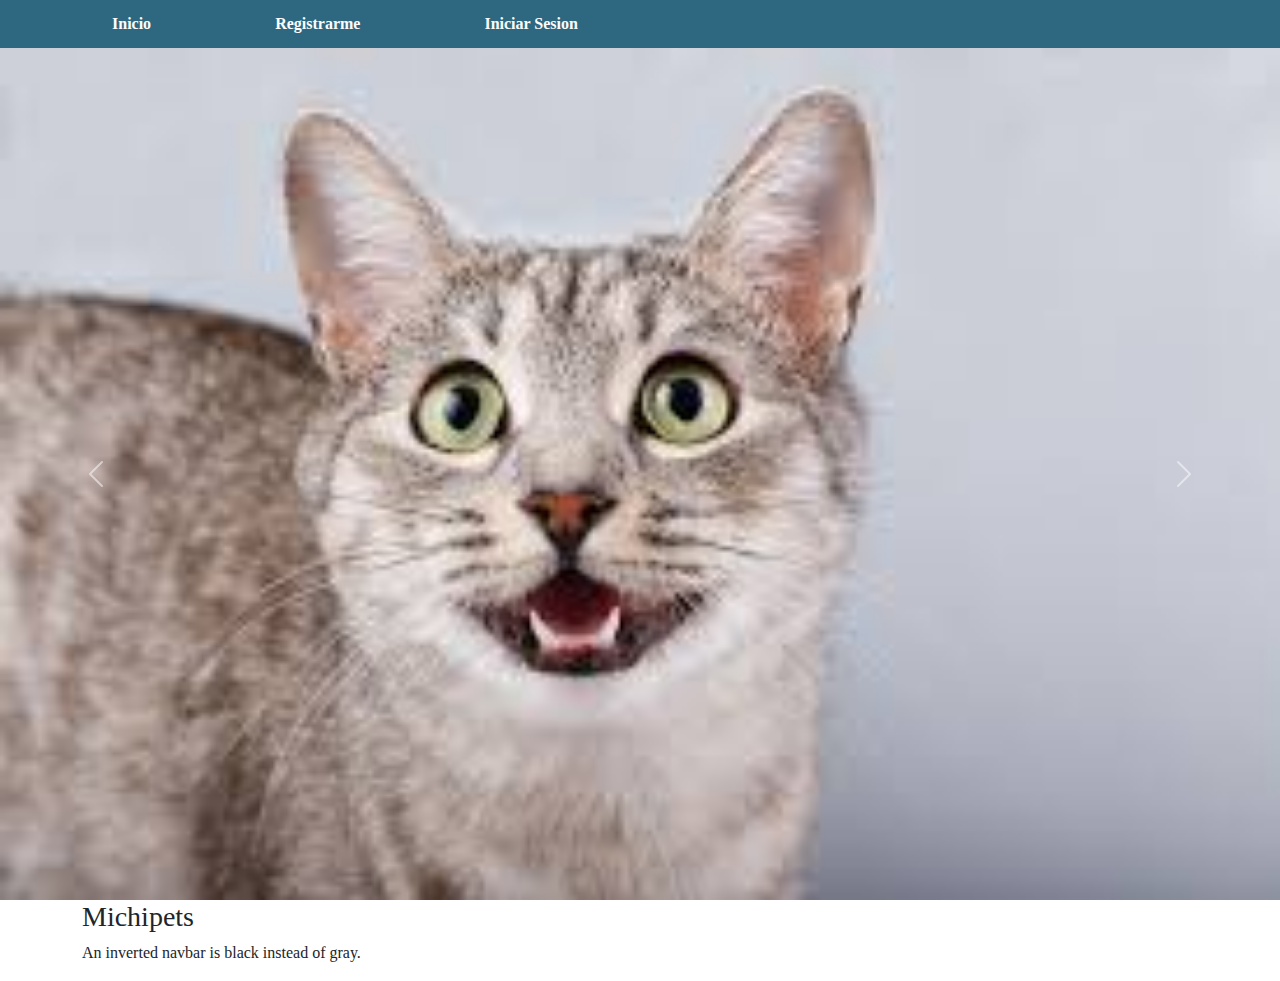
==== index.html @ a48c6690 "primer commit" ====
<!DOCTYPE html>
<html lang="en">
<head>
    <meta charset="UTF-8">
    <meta name="viewport" content="width=device-width, initial-scale=1.0">
    <title>Michipets</title>
    <link rel="stylesheet" href="https://cdn.jsdelivr.net/npm/bootstrap@5.2.3/dist/css/bootstrap.min.css">
    <link rel="stylesheet" href="style.css">
</head>
<body>
    <script src="https://cdn.jsdelivr.net/npm/@popperjs/core@2.11.6/dist/umd/popper.min.js" integrity="sha384-oBqDVmMz9ATKxIep9tiCxS/Z9fNfEXiDAYTujMAeBAsjFuCZSmKbSSUnQlmh/jp3" crossorigin="anonymous"></script>
<script src="https://cdn.jsdelivr.net/npm/bootstrap@5.2.3/dist/js/bootstrap.min.js" integrity="sha384-cuYeSxntonz0PPNlHhBs68uyIAVpIIOZZ5JqeqvYYIcEL727kskC66kF92t6Xl2V" crossorigin="anonymous"></script>
    <header>
        <nav>
            <div class="Menu">
                <!--ul>li*3>a[href="#"]{Elemento $}-->
                <ul>
                    
                    <li><a href="#">Inicio</a></li>
                    <li><a href="#">Registrarme</a></li>
                    <li><a href="#">Iniciar Sesion</a></li>
                </ul>
            </div>
        </nav>
    </header>
    <main>
        <!--Lo que no se repite-->
     <!-- <img src="Imagenes\carrusel\img1.jpg" alt=""> -->
     <div id="carouselControls" class="carousel slide" data-bs-ride="carousel">
        <div class="carousel-inner">
          <div class="carousel-item active">
            <img src="Imagenes\carrusel\img1.jpg" class="d-block w-100" alt="car1">
          </div>
          <div class="carousel-item">
            <img src="Imagenes\carrusel\img2.jpg" class="d-block w-100" alt="car2">
          </div>
          <div class="carousel-item">
            <img src="Imagenes\carrusel\img3.jpg" class="d-block w-100" alt="car3">
          </div>
        </div>
        <button class="carousel-control-prev" type="button" data-bs-target="#carouselControls" data-bs-slide="prev">
          <span class="carousel-control-prev-icon" aria-hidden="true"></span>
          <span class="visually-hidden">Previous</span>
        </button>
        <button class="carousel-control-next" type="button" data-bs-target="#carouselControls" data-bs-slide="next">
          <span class="carousel-control-next-icon" aria-hidden="true"></span>
          <span class="visually-hidden">siguiente</span>
        </button>
      </div>
     </div>
    </main>
    <div class="container">
        <h3>Michipets</h3>
        <p>An inverted navbar is black instead of gray.</p>
      </div>
</body>
</html>
---- style.css ----
* {
    padding: 0;
    margin: 0;
    box-sizing: border-box;
}

body {
    background-color: rgb(255, 255, 255);
    font-family: "Calibri";
}

header {
    background: #2d6880;
    width: 100%;
    clear: both;
    display: table;
    text-align: center;
}

.menu {
    width: 100px;
    margin: 0;
}

nav {
    text-align: center; /* Cambiado de float: center a text-align: center */
}

nav ul {
    padding: 0;
    margin: 0;
}

nav ul li {
    list-style: none;
    margin-left: 100px;
    padding: 12px;
    float: left;
}

nav ul li a {
    text-decoration: none;
    color: rgb(252, 252, 252);
    font-weight: bold;
    position: relative; /* Añadido para que ::before funcione correctamente */
}

nav ul li a::before {
    display: block;
    content: "";
    width: 0;
    background: #2d424b;
    height: 5px;
    top: 0;
    left: 0;
    position: absolute;
    transition: width 0.3s ease; /* Añadido para animar la transición */
}

nav ul li a:hover::before {
    width: 100%;
}
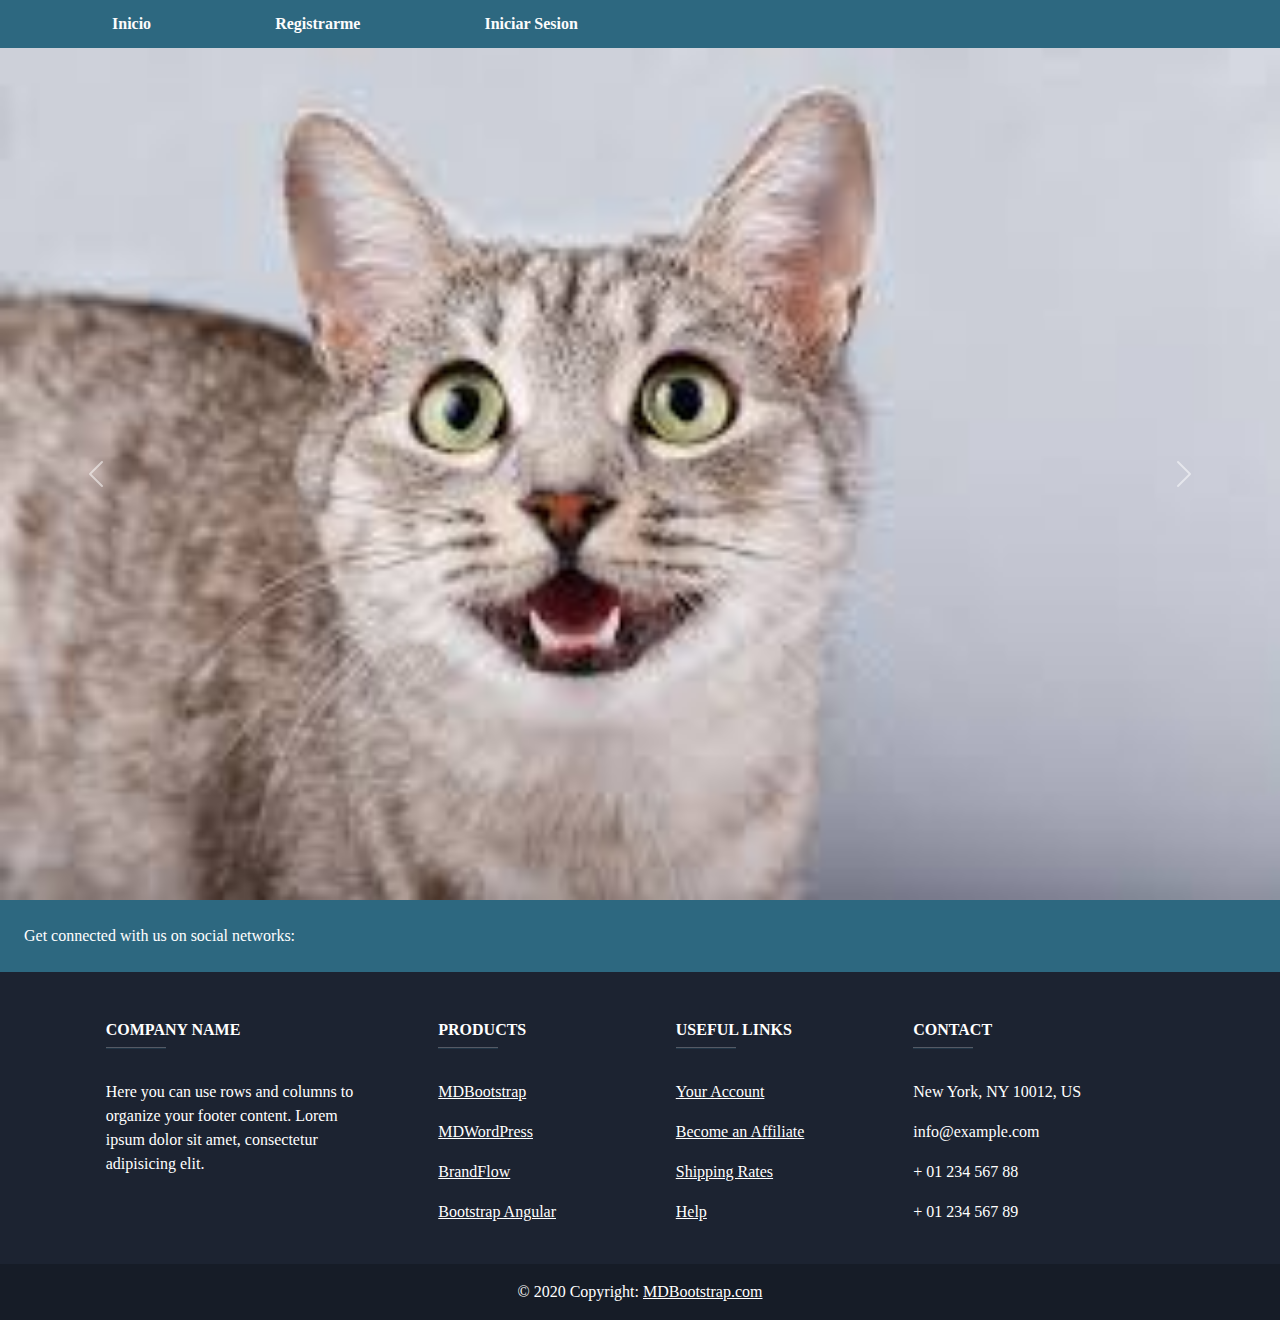
==== commit afb7b09c: "Nathaly" ====
--- a/index.html
+++ b/index.html
@@ -11,47 +11,188 @@
     <script src="https://cdn.jsdelivr.net/npm/@popperjs/core@2.11.6/dist/umd/popper.min.js" integrity="sha384-oBqDVmMz9ATKxIep9tiCxS/Z9fNfEXiDAYTujMAeBAsjFuCZSmKbSSUnQlmh/jp3" crossorigin="anonymous"></script>
 <script src="https://cdn.jsdelivr.net/npm/bootstrap@5.2.3/dist/js/bootstrap.min.js" integrity="sha384-cuYeSxntonz0PPNlHhBs68uyIAVpIIOZZ5JqeqvYYIcEL727kskC66kF92t6Xl2V" crossorigin="anonymous"></script>
     <header>
-        <nav>
-            <div class="Menu">
-                <!--ul>li*3>a[href="#"]{Elemento $}-->
-                <ul>
-                    
-                    <li><a href="#">Inicio</a></li>
-                    <li><a href="#">Registrarme</a></li>
-                    <li><a href="#">Iniciar Sesion</a></li>
-                </ul>
-            </div>
-        </nav>
+          <nav>
+              <div class="Menu">
+                  <!--ul>li*3>a[href="#"]{Elemento $}-->
+                  <ul>
+                      
+                      <li><a href="#">Inicio</a></li>
+                      <li><a href="registrarme.html">Registrarme</a></li>
+                      <li><a href="InicioSesion.html">Iniciar Sesion</a></li>
+                  </ul>
+              </div>
+          </nav>
     </header>
     <main>
-        <!--Lo que no se repite-->
-     <!-- <img src="Imagenes\carrusel\img1.jpg" alt=""> -->
-     <div id="carouselControls" class="carousel slide" data-bs-ride="carousel">
-        <div class="carousel-inner">
-          <div class="carousel-item active">
-            <img src="Imagenes\carrusel\img1.jpg" class="d-block w-100" alt="car1">
+          <!--Lo que no se repite, carrusel-->
+      <!-- <img src="Imagenes\carrusel\img1.jpg" alt=""> -->
+      <div id="carouselControls" class="carousel slide" data-bs-ride="carousel" >
+          <div class="carousel-inner">
+            <div class="carousel-item active">
+              <img src="Imagenes\carrusel\img1.jpg" class="d-block w-100" alt="car1">
+            </div>
+            <div class="carousel-item">
+              <img src="Imagenes\carrusel\img2.jpg" class="d-block w-100" alt="car2">
+            </div>
+            <div class="carousel-item">
+              <img src="Imagenes\carrusel\img3.jpg" class="d-block w-100" alt="car3">
+            </div>
           </div>
-          <div class="carousel-item">
-            <img src="Imagenes\carrusel\img2.jpg" class="d-block w-100" alt="car2">
+          <button class="carousel-control-prev" type="button" data-bs-target="#carouselControls" data-bs-slide="prev">
+            <span class="carousel-control-prev-icon" aria-hidden="true"></span>
+            <span class="visually-hidden">Previous</span>
+          </button>
+          <button class="carousel-control-next" type="button" data-bs-target="#carouselControls" data-bs-slide="next">
+            <span class="carousel-control-next-icon" aria-hidden="true"></span>
+            <span class="visually-hidden">siguiente</span>
+          </button>
+        </div>
+      </div>
+    </main>
+ <!-- Remove the container if you want to extend the Footer to full width. -->
+<!--<div class="container my-5">-->
+
+  <!-- Footer -->
+  <footer
+            class="text-center text-lg-start text-white"
+            style="background-color: #1c2331"
+            >
+      <!-- Section: Social media -->
+      <section class="d-flex justify-content-between p-4" style="background-color: #2d6880"
+                >
+          <!-- Left -->
+          <div class="me-5">
+            <span>Get connected with us on social networks:</span>
           </div>
-          <div class="carousel-item">
-            <img src="Imagenes\carrusel\img3.jpg" class="d-block w-100" alt="car3">
+          <!-- Left -->
+
+          <!-- Right -->
+          <div>
+            <a href="" class="text-white me-4">
+              <i class="fab fa-facebook-f"></i>
+            </a>
+            <a href="" class="text-white me-4">
+              <i class="fab fa-twitter"></i>
+            </a>
+            <a href="" class="text-white me-4">
+              <i class="fab fa-google"></i>
+            </a>
+            <a href="" class="text-white me-4">
+              <i class="fab fa-instagram"></i>
+            </a>
+            <a href="" class="text-white me-4">
+              <i class="fab fa-linkedin"></i>
+            </a>
+            <a href="" class="text-white me-4">
+              <i class="fab fa-github"></i>
+            </a>
           </div>
+          <!-- Right -->
+      </section>
+      <!-- Section: Social media -->
+
+      <!-- Section: Links  -->
+      <section class="">
+        <div class="container text-center text-md-start mt-5">
+          <!-- Grid row -->
+          <div class="row mt-3">
+            <!-- Grid column -->
+            <div class="col-md-3 col-lg-4 col-xl-3 mx-auto mb-4">
+              <!-- Content -->
+              <h6 class="text-uppercase fw-bold">Company name</h6>
+              <hr
+                  class="mb-4 mt-0 d-inline-block mx-auto"
+                  style="width: 60px; background-color: #2d6880; height: 2px"
+                  />
+              <p>
+                Here you can use rows and columns to organize your footer
+                content. Lorem ipsum dolor sit amet, consectetur adipisicing
+                elit.
+              </p>
+            </div>
+            <!-- Grid column -->
+
+            <!-- Grid column -->
+            <div class="col-md-2 col-lg-2 col-xl-2 mx-auto mb-4">
+              <!-- Links -->
+              <h6 class="text-uppercase fw-bold">Products</h6>
+              <hr
+                  class="mb-4 mt-0 d-inline-block mx-auto"
+                  style="width: 60px; background-color: #2d6880; height: 2px"
+                  />
+              <p>
+                <a href="#!" class="text-white">MDBootstrap</a>
+              </p>
+              <p>
+                <a href="#!" class="text-white">MDWordPress</a>
+              </p>
+              <p>
+                <a href="#!" class="text-white">BrandFlow</a>
+              </p>
+              <p>
+                <a href="#!" class="text-white">Bootstrap Angular</a>
+              </p>
+            </div>
+            <!-- Grid column -->
+
+            <!-- Grid column -->
+            <div class="col-md-3 col-lg-2 col-xl-2 mx-auto mb-4">
+              <!-- Links -->
+              <h6 class="text-uppercase fw-bold">Useful links</h6>
+              <hr
+                  class="mb-4 mt-0 d-inline-block mx-auto"
+                  style="width: 60px; background-color: #2d6880; height: 2px"
+                  />
+              <p>
+                <a href="#!" class="text-white">Your Account</a>
+              </p>
+              <p>
+                <a href="#!" class="text-white">Become an Affiliate</a>
+              </p>
+              <p>
+                <a href="#!" class="text-white">Shipping Rates</a>
+              </p>
+              <p>
+                <a href="#!" class="text-white">Help</a>
+              </p>
+            </div>
+            <!-- Grid column -->
+
+            <!-- Grid column -->
+            <div class="col-md-4 col-lg-3 col-xl-3 mx-auto mb-md-0 mb-4">
+              <!-- Links -->
+              <h6 class="text-uppercase fw-bold">Contact</h6>
+              <hr
+                  class="mb-4 mt-0 d-inline-block mx-auto"
+                  style="width: 60px; background-color: #2d6880; height: 2px"
+                  />
+              <p><i class="fas fa-home mr-3"></i> New York, NY 10012, US</p>
+              <p><i class="fas fa-envelope mr-3"></i> info@example.com</p>
+              <p><i class="fas fa-phone mr-3"></i> + 01 234 567 88</p>
+              <p><i class="fas fa-print mr-3"></i> + 01 234 567 89</p>
+            </div>
+            <!-- Grid column -->
+          </div>
+          <!-- Grid row -->
         </div>
-        <button class="carousel-control-prev" type="button" data-bs-target="#carouselControls" data-bs-slide="prev">
-          <span class="carousel-control-prev-icon" aria-hidden="true"></span>
-          <span class="visually-hidden">Previous</span>
-        </button>
-        <button class="carousel-control-next" type="button" data-bs-target="#carouselControls" data-bs-slide="next">
-          <span class="carousel-control-next-icon" aria-hidden="true"></span>
-          <span class="visually-hidden">siguiente</span>
-        </button>
+      </section>
+      <!-- Section: Links  -->
+
+      <!-- Copyright -->
+      <div
+          class="text-center p-3"
+          style="background-color: rgba(0, 0, 0, 0.2)"
+          >
+        © 2020 Copyright:
+        <a class="text-white" href="https://mdbootstrap.com/"
+          >MDBootstrap.com</a
+          >
       </div>
-     </div>
-    </main>
-    <div class="container">
-        <h3>Michipets</h3>
-        <p>An inverted navbar is black instead of gray.</p>
-      </div>
+      <!-- Copyright -->
+  </footer>
+  <!-- Footer -->
+
+</div>
+  
 </body>
 </html>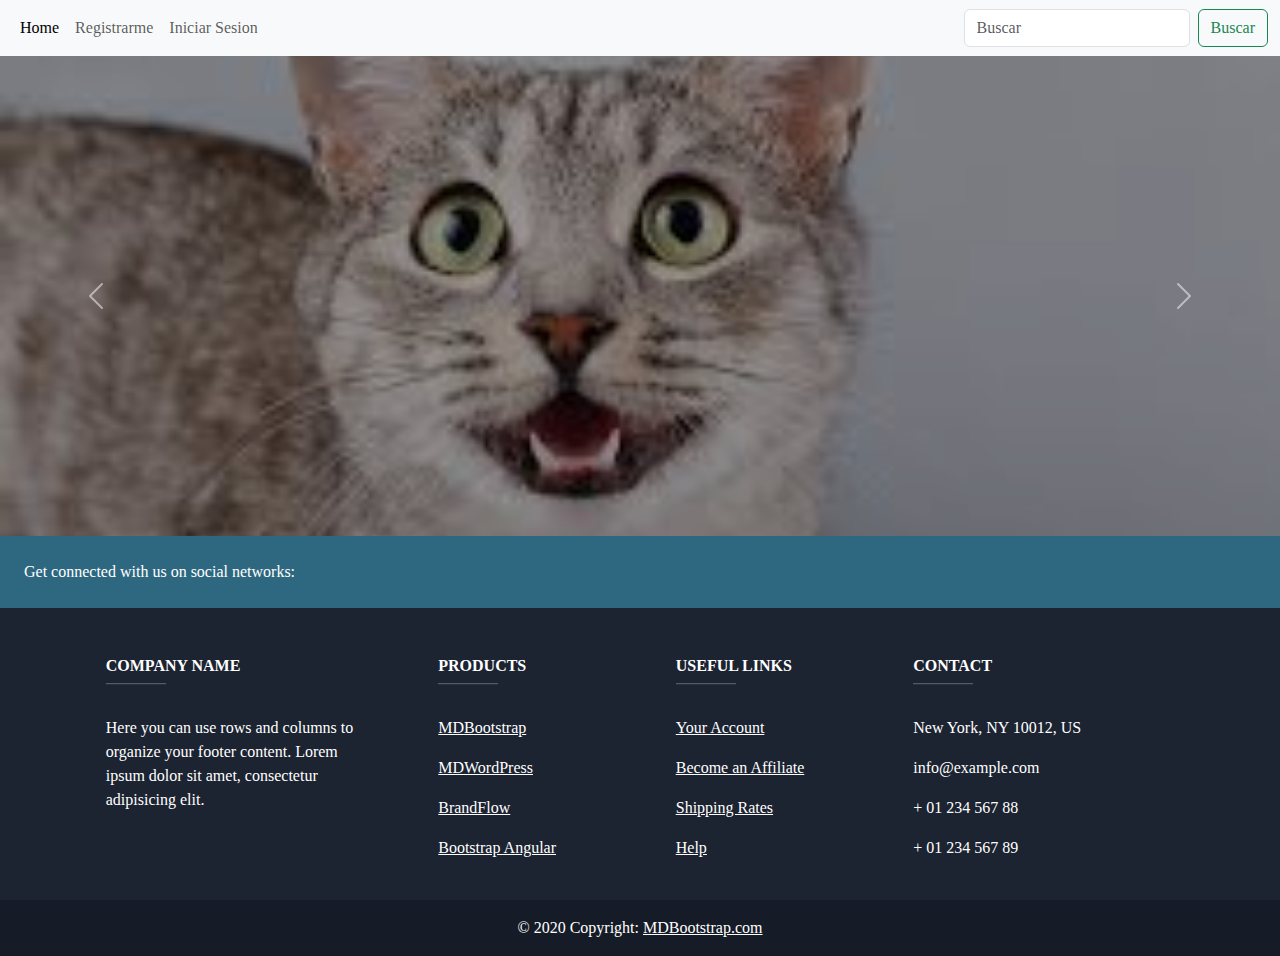
==== commit 62db5434: "Tercer comit con mi amor" ====
--- a/index.html
+++ b/index.html
@@ -11,31 +11,55 @@
     <script src="https://cdn.jsdelivr.net/npm/@popperjs/core@2.11.6/dist/umd/popper.min.js" integrity="sha384-oBqDVmMz9ATKxIep9tiCxS/Z9fNfEXiDAYTujMAeBAsjFuCZSmKbSSUnQlmh/jp3" crossorigin="anonymous"></script>
 <script src="https://cdn.jsdelivr.net/npm/bootstrap@5.2.3/dist/js/bootstrap.min.js" integrity="sha384-cuYeSxntonz0PPNlHhBs68uyIAVpIIOZZ5JqeqvYYIcEL727kskC66kF92t6Xl2V" crossorigin="anonymous"></script>
     <header>
-          <nav>
-              <div class="Menu">
-                  <!--ul>li*3>a[href="#"]{Elemento $}-->
-                  <ul>
-                      
-                      <li><a href="#">Inicio</a></li>
-                      <li><a href="registrarme.html">Registrarme</a></li>
-                      <li><a href="InicioSesion.html">Iniciar Sesion</a></li>
-                  </ul>
-              </div>
-          </nav>
+      <nav class="navbar navbar-expand-lg bg-body-tertiary" >
+        <div class="container-fluid">
+          <button class="navbar-toggler" type="button" data-bs-toggle="collapse" data-bs-target="#navbarSupportedContent" aria-controls="navbarSupportedContent" aria-expanded="false" aria-label="Toggle navigation">
+            <span class="navbar-toggler-icon"></span>
+          </button>
+          <div class="collapse navbar-collapse" id="navbarSupportedContent">
+            <ul class="navbar-nav me-auto mb-2 mb-lg-0">
+              <li class="nav-item">
+                <a class="nav-link active" aria-current="page" href="#">Home</a>
+              </li>
+              <li class="nav-item">
+                <a class="nav-link" href="registrarme.html">Registrarme</a>
+              </li>
+              <!-- <li class="nav-item dropdown">
+                <a class="nav-link dropdown-toggle" href="#" role="button" data-bs-toggle="dropdown" aria-expanded="false">
+                  Dropdown
+                </a>
+                <ul class="dropdown-menu">
+                  <li><a class="dropdown-item" href="#">Action</a></li>
+                  <li><a class="dropdown-item" href="#">Another action</a></li>
+                  <li><hr class="dropdown-divider"></li>
+                  <li><a class="dropdown-item" href="#">Something else here</a></li>
+                </ul>
+              </li> -->
+              <li class="nav-item">
+                <a class="nav-link" href="InicioSesion.html">Iniciar Sesion</a>
+              </li>
+            </ul>
+            <form class="d-flex" role="search">
+              <input class="form-control me-2" type="search" placeholder="Buscar" aria-label="Search">
+              <button class="btn btn-outline-success" type="submit">Buscar</button>
+            </form>
+          </div>
+        </div>
+      </nav>
     </header>
     <main>
           <!--Lo que no se repite, carrusel-->
       <!-- <img src="Imagenes\carrusel\img1.jpg" alt=""> -->
       <div id="carouselControls" class="carousel slide" data-bs-ride="carousel" >
           <div class="carousel-inner">
-            <div class="carousel-item active">
-              <img src="Imagenes\carrusel\img1.jpg" class="d-block w-100" alt="car1">
-            </div>
-            <div class="carousel-item">
-              <img src="Imagenes\carrusel\img2.jpg" class="d-block w-100" alt="car2">
-            </div>
-            <div class="carousel-item">
-              <img src="Imagenes\carrusel\img3.jpg" class="d-block w-100" alt="car3">
+            <div class="carousel-item c-item active">
+              <img src="Imagenes\carrusel\img1.jpg" class="d-block w-100 c-img"  alt="car1">
+            </div>
+            <div class="carousel-item c-item">
+              <img src="Imagenes\carrusel\img2.jpg" class="d-block w-100 c-img" alt="car2">
+            </div>
+            <div class="carousel-item c-item">
+              <img src="Imagenes\carrusel\img3.jpg" class="d-block w-100 c-img" alt="car3">
             </div>
           </div>
           <button class="carousel-control-prev" type="button" data-bs-target="#carouselControls" data-bs-slide="prev">
--- a/style.css
+++ b/style.css
@@ -15,48 +15,15 @@
     clear: both;
     display: table;
     text-align: center;
+   
 }
 
-.menu {
-    width: 100px;
-    margin: 0;
-}
-
-nav {
-    text-align: center; /* Cambiado de float: center a text-align: center */
-}
-
-nav ul {
-    padding: 0;
-    margin: 0;
-}
-
-nav ul li {
-    list-style: none;
-    margin-left: 100px;
-    padding: 12px;
-    float: left;
-}
-
-nav ul li a {
-    text-decoration: none;
-    color: rgb(252, 252, 252);
-    font-weight: bold;
-    position: relative; /* Añadido para que ::before funcione correctamente */
-}
-
-nav ul li a::before {
-    display: block;
-    content: "";
-    width: 0;
-    background: #2d424b;
-    height: 5px;
-    top: 0;
-    left: 0;
-    position: absolute;
-    transition: width 0.3s ease; /* Añadido para animar la transición */
-}
-
-nav ul li a:hover::before {
-    width: 100%;
-}
+.c-img {
+    height: 100%;
+    object-fit: cover;
+    filter: brightness(0.6);
+  }
+  
+.c-item {
+    height: 480px;
+}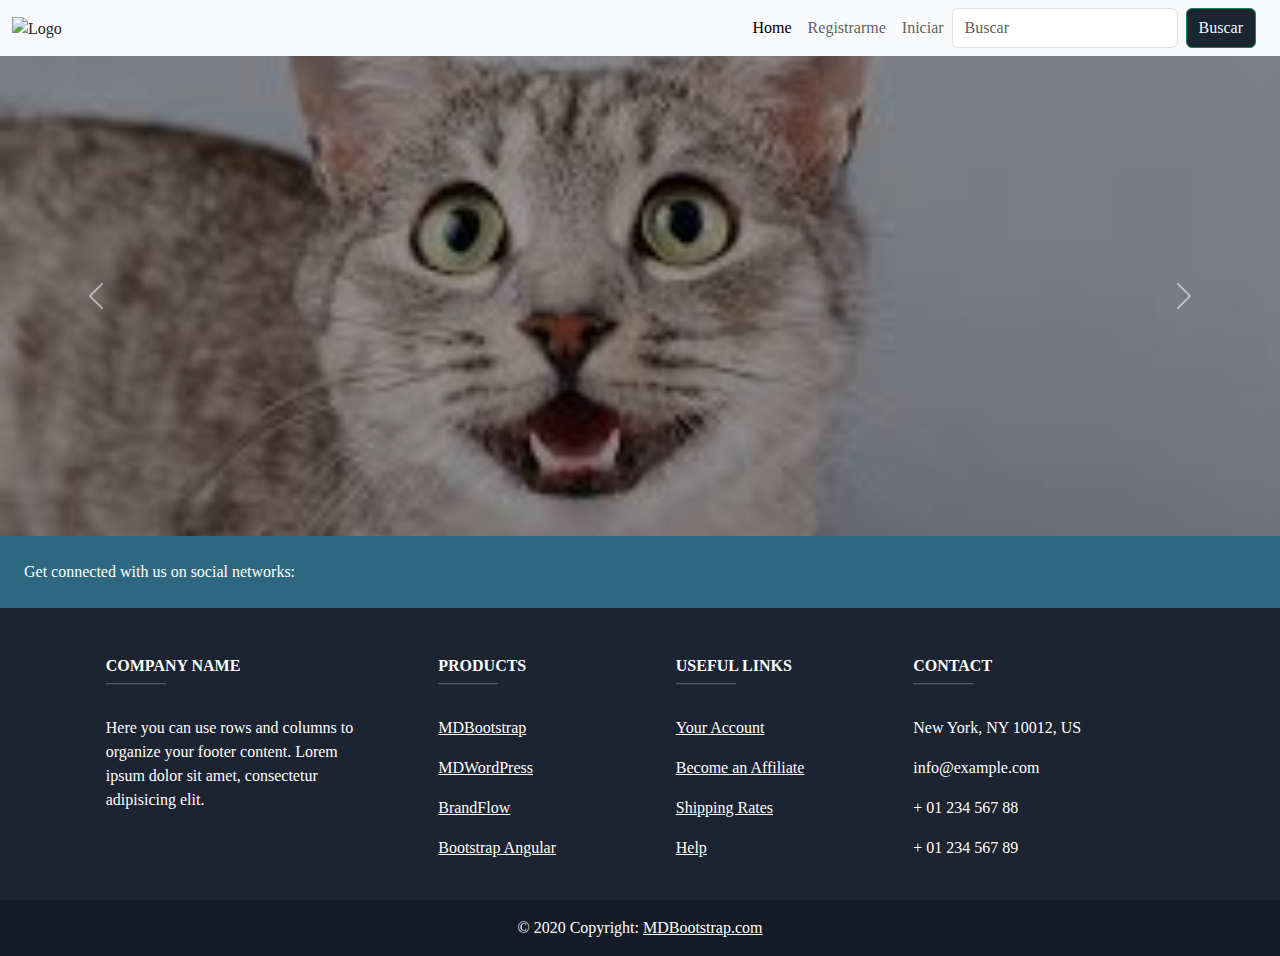
==== commit ddbd3302: "Cambios en la cabecera" ====
--- a/index.html
+++ b/index.html
@@ -11,41 +11,33 @@
     <script src="https://cdn.jsdelivr.net/npm/@popperjs/core@2.11.6/dist/umd/popper.min.js" integrity="sha384-oBqDVmMz9ATKxIep9tiCxS/Z9fNfEXiDAYTujMAeBAsjFuCZSmKbSSUnQlmh/jp3" crossorigin="anonymous"></script>
 <script src="https://cdn.jsdelivr.net/npm/bootstrap@5.2.3/dist/js/bootstrap.min.js" integrity="sha384-cuYeSxntonz0PPNlHhBs68uyIAVpIIOZZ5JqeqvYYIcEL727kskC66kF92t6Xl2V" crossorigin="anonymous"></script>
     <header>
-      <nav class="navbar navbar-expand-lg bg-body-tertiary" >
+      <nav class="navbar navbar-expand-lg bg-body-tertiary">
         <div class="container-fluid">
-          <button class="navbar-toggler" type="button" data-bs-toggle="collapse" data-bs-target="#navbarSupportedContent" aria-controls="navbarSupportedContent" aria-expanded="false" aria-label="Toggle navigation">
-            <span class="navbar-toggler-icon"></span>
-          </button>
           <div class="collapse navbar-collapse" id="navbarSupportedContent">
             <ul class="navbar-nav me-auto mb-2 mb-lg-0">
               <li class="nav-item">
-                <a class="nav-link active" aria-current="page" href="#">Home</a>
-              </li>
-              <li class="nav-item">
-                <a class="nav-link" href="registrarme.html">Registrarme</a>
-              </li>
-              <!-- <li class="nav-item dropdown">
-                <a class="nav-link dropdown-toggle" href="#" role="button" data-bs-toggle="dropdown" aria-expanded="false">
-                  Dropdown
-                </a>
-                <ul class="dropdown-menu">
-                  <li><a class="dropdown-item" href="#">Action</a></li>
-                  <li><a class="dropdown-item" href="#">Another action</a></li>
-                  <li><hr class="dropdown-divider"></li>
-                  <li><a class="dropdown-item" href="#">Something else here</a></li>
-                </ul>
-              </li> -->
-              <li class="nav-item">
-                <a class="nav-link" href="InicioSesion.html">Iniciar Sesion</a>
+                <img src="/Imagenes/logo/logo1.png" alt="Logo" width="120" height="80" >
               </li>
             </ul>
             <form class="d-flex" role="search">
-              <input class="form-control me-2" type="search" placeholder="Buscar" aria-label="Search">
-              <button class="btn btn-outline-success" type="submit">Buscar</button>
+              <div class="container-fluid">
+                <div class="collapse navbar-collapse" id="navbarSupportedContent">
+                  <ul class="navbar-nav me-auto mb-2 mb-lg-0">
+                    <li class="nav-item">
+                      <a class="nav-link active" aria-current="page" href="#">Home</a>
+                    </li>
+                    <li class="nav-item">
+                      <a class="nav-link" href="registrarme.html">Registrarme</a>
+                    </li>
+                    <li class="nav-item">
+                      <a class="nav-link" href="InicioSesion.html">Iniciar</a>
+                    </li>
+              <input class="form-control me-2" type="search" placeholder="Buscar" aria-label="Search" >
+              <button class="btn btn-outline-success" type="submit" style="color: aliceblue; background-color: #1c2331;">Buscar</button>
             </form>
           </div>
         </div>
-      </nav>
+      </nav>  
     </header>
     <main>
           <!--Lo que no se repite, carrusel-->
@@ -73,6 +65,7 @@
         </div>
       </div>
     </main>
+    <script src="scripts.js"></script>
  <!-- Remove the container if you want to extend the Footer to full width. -->
 <!--<div class="container my-5">-->
 
--- a/style.css
+++ b/style.css
@@ -9,8 +9,9 @@
     font-family: "Calibri";
 }
 
-header {
+header {                                      
     background: #2d6880;
+ 
     width: 100%;
     clear: both;
     display: table;
